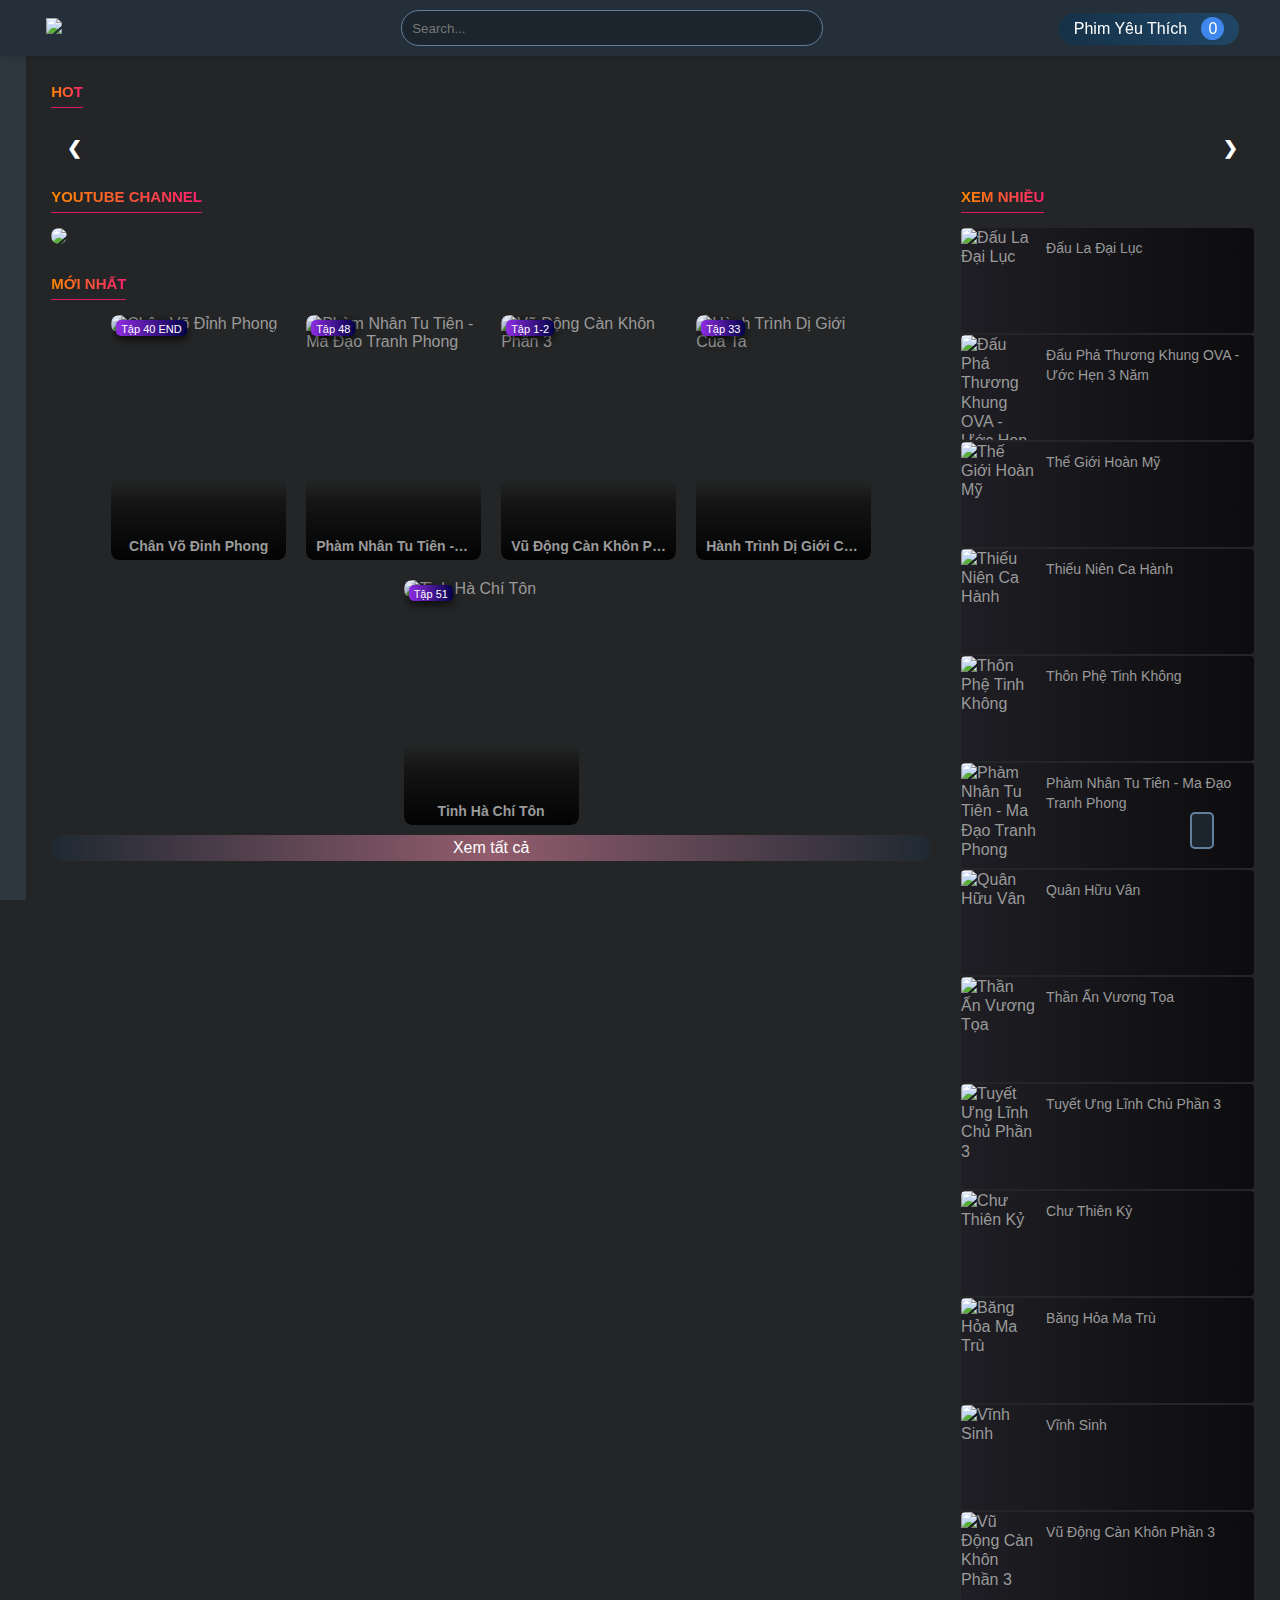
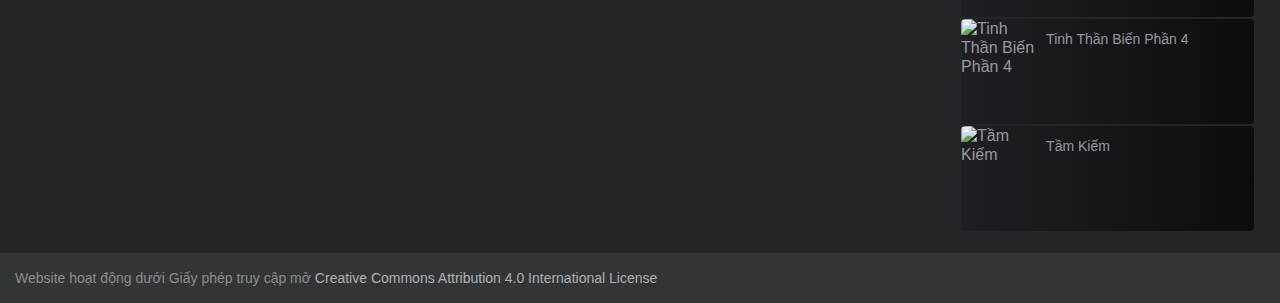
==== index.html @ f6497dd3 "add video server" ====
<!DOCTYPE html>
<html lang="en">
<head>
    <meta charset="UTF-8">
    <meta http-equiv="X-UA-Compatible" content="IE=edge">
    <meta name="viewport" content="width=device-width, initial-scale=1.0">
    <title>21-Media</title>
    <link rel="stylesheet" href="css/style.css">
    <script src="js/fontAwesome.js"></script>
</head>
<body>
    <header>
        <nav class="flex-div">
            <div class="flex-div nav-left">
                <i class="fa-solid fa-bars fa-lg menu-icon"></i>
                <div class="logo">
                    <a href="index.html">
                        <img src="images/logo.png" class="logo">
                    </a>
                </div>
            </div>
            <div class="flex-div nav-middle">
                <form action="">
                    <div class="search-box">
                        <i class="fa-solid fa-magnifying-glass icon"></i>
                        <input type="search" placeholder="Search...">
                    </div>
                </form>
                <!-- <img src="images/voice-search.png" class="mic-icon"> -->
            </div>
            <div class="flex-div nav-right">
                <div class="get-bookmark">
                    <i class="fa-solid fa-bookmark fa-xs"></i>
                    <span> Phim Yêu Thích</span>
                    <span class="count">0</span>
                </div>
            </div>
        </nav>
    </header>
    <!-- ---------------- sidebar ----------------- -->
    <div class="menu">
        <ul class="menu-links">
            <li>
                <a title="Tu Tiên" href="https://hhhkungfu.tv/tu-tien">Tu Tiên</a>
            </li>
            <li>
                <a title="Luyện Cấp" href="https://hhhkungfu.tv/luyen-cap">Luyện Cấp</a>
            </li>
            <li>
                <a title="Trùng Sinh" href="https://hhhkungfu.tv/trung-sinh">Trùng Sinh</a>
            </li>
            <li>
                <a title="Xuyên Không" href="https://hhhkungfu.tv/xuyen-khong">Xuyên Không</a>
            </li>
            <li>
                <a title="Hiện Đại" href="https://hhhkungfu.tv/hien-dai">Hiện Đại</a>
            </li>
            <li>
                <a title="Hài Hước" href="https://hhhkungfu.tv/hai-huoc">Hài Hước</a>
            </li>
            <li>
                <a title="OVA" href="https://hhhkungfu.tv/ova">OVA</a>
            </li>
        </ul>
        <div>
            <i class="fa-solid fa-ellipsis-vertical fa-lg toggle"></i>
        </div>
    </div>

    <!-- =========================== Main Content =========================== -->
    <div class="container">    
        <!-- Slideshow container -->
        <div class="section-bar">
            <div class="section-title" id="top-of-page">
                <span>Hot <i class="fa-solid fa-fire-flame-curved"></i></span>
            </div>
        </div>
        <div class="slideshow-container">
            <div class="mySlides fade">
                <div class="side-box">
                    <div class="item">
                        <a href="dau-la-dai-luc.html" title="Đấu La Đại Lục">
                            <img src="https://i0.wp.com/hhhkungfu.tv/wp-content/uploads/2022/01/Dau-La-Dai-Luc.jpg?fit=320%2C449&amp;ssl=1" alt="Đấu La Đại Lục" title="Đấu La Đại Lục">

                            <div class="vid-title-box">
                                <div class="vid-title">
                                    <h2>Đấu La Đại Lục</h2>               
                                </div>
                            </div>
                        </a>
                    </div>
                    <div class="item">
                        <a href="https://hhhkungfu.tv/dau-pha-thuong-khung-ova-uoc-hen-3-nam" title="Đấu Phá Thương Khung">
                            <img src="https://i0.wp.com/hhhkungfu.tv/wp-content/uploads/2022/01/Dau-Pha-Thuong-Khung-OVA-3.jpg?fit=320%2C449&amp;ssl=1" alt="Đấu Phá Thương Khung" title="Đấu Phá Thương Khung">

                            <div class="vid-title-box">
                                <div class="vid-title">
                                    <h2>Đấu Phá Thương Khung</h2>               
                                </div>
                            </div>
                        </a>
                    </div>
                    <div class="item">
                        <a href="https://hhhkungfu.tv/chan-vo-dinh-phong" title="Chân Võ Đỉnh Phong">
                            <img src="https://i0.wp.com/hhhkungfu.tv/wp-content/uploads/2022/01/Chan-Vo-Dinh-Phong.jpg?fit=320%2C449&amp;ssl=1" alt="Chân Võ Đỉnh Phong" title="Chân Võ Đỉnh Phong">

                            <div class="vid-title-box">
                                <div class="vid-title">
                                    <h2>Chân Võ Đỉnh Phong</h2>               
                                </div>
                            </div>
                        </a>
                    </div>  
                    <div class="item">
                        <a href="https://hhhkungfu.tv/pham-nhan-tu-tien-ma-dao-tranh-phong" title="Phàm Nhân Tu Tiên - Ma Đạo Tranh Phong">
                            <img src="images/pham-nhan-tu-tien.jpg" alt="Phàm Nhân Tu Tiên - Ma Đạo Tranh Phong" title="Phàm Nhân Tu Tiên - Ma Đạo Tranh Phong">

                            <div class="vid-title-box">
                                <div class="vid-title">
                                    <h2>Phàm Nhân Tu Tiên - Ma Đạo Tranh Phong</h2>                   
                                </div>
                            </div>
                        </a>
                    </div>
                    <div class="item">
                        <a href="https://hhhkungfu.tv/vu-dong-can-khon-phan-3" title="Vũ Động Càn Khôn Phần 3">
                            <img src="https://i0.wp.com/hhhkungfu.tv/wp-content/uploads/Vu-Dong-Can-Khon-3.jpg?fit=320%2C449&amp;ssl=1" alt="Vũ Động Càn Khôn Phần 3" title="Vũ Động Càn Khôn Phần 3">

                            <div class="vid-title-box">
                                <div class="vid-title">
                                    <h2>Vũ Động Càn Khôn Phần 3</h2>
                                </div>
                            </div>
                        </a>
                    </div>
                    <div class="item">
                        <a href="https://hhhkungfu.tv/hanh-trinh-di-gioi-cua-ta" title="Hành Trình Dị Giới Của Ta">
                            <img src="https://i0.wp.com/hhhkungfu.tv/wp-content/uploads/Hanh-Trinh-Di-Gioi-Cua-Ta.jpg?fit=320%2C448&amp;ssl=1" alt="Hành Trình Dị Giới Của Ta" title="Hành Trình Dị Giới Của Ta">

                            <div class="vid-title-box">
                                <div class="vid-title">
                                    <h2>Hành Trình Dị Giới Của Ta</h2>                     
                                </div>
                            </div>
                        </a>
                    </div>
                    <div class="item">
                        <a href="https://hhhkungfu.tv/tinh-ha-chi-ton" title="Tinh Hà Chí Tôn">
                            <img src="https://i0.wp.com/hhhkungfu.tv/wp-content/uploads/Tinh-Ha-Chi-Ton-2.jpg?fit=320%2C447&amp;ssl=1" alt="Tinh Hà Chí Tôn" title="Tinh Hà Chí Tôn">

                            <div class="vid-title-box">
                                <div class="vid-title">
                                    <h2>Tinh Hà Chí Tôn</h2>                    
                                </div>
                            </div>
                        </a>
                    </div>
                </div>
            </div>
  
            <!-- <div class="mySlides fade">
                <img src="https://www.w3schools.com/howto/img_snow_wide.jpg" style="width:100%">
            </div>
  
            <div class="mySlides fade">
                <img src="https://www.w3schools.com/howto/img_mountains_wide.jpg" style="width:100%">
            </div> -->
  
            <!-- Next and previous buttons -->
                <a class="prev" onclick="plusSlides(-1)">&#10094;</a>
                <a class="next" onclick="plusSlides(1)">&#10095;</a>
        </div>
        <br>
  
        <!-- -------------------------------------------------------------------- -->
        <div class="main">
            <div class="left">
                <div class="info">
                    <div class="section-bar">
                        <div class="section-title">
                            <span>YouTube Channel</span>
                        </div>
                    </div>
                    <div class="banner">
                        <img src="images/banner.png">
                    </div>
                </div>

                <div>
                    <div class="section-bar">
                        <div class="section-title">
                            <span>Mới Nhất</span>
                        </div>
                    </div>
                    <div class="item-box">
                        <div class="item">
                            <a href="https://hhhkungfu.tv/chan-vo-dinh-phong" title="Chân Võ Đỉnh Phong">
                                <img src="https://i0.wp.com/hhhkungfu.tv/wp-content/uploads/2022/01/Chan-Vo-Dinh-Phong.jpg?fit=320%2C449&amp;ssl=1" alt="Chân Võ Đỉnh Phong" title="Chân Võ Đỉnh Phong">
                                <span class="episode">Tập 40 END</span>
    
                                <div class="vid-title-box">
                                    <div class="vid-title">
                                        <h2>Chân Võ Đỉnh Phong</h2>               
                                    </div>
                                </div>
                            </a>
                        </div>  
                        <div class="item">
                            <a href="https://hhhkungfu.tv/pham-nhan-tu-tien-ma-dao-tranh-phong" title="Phàm Nhân Tu Tiên - Ma Đạo Tranh Phong">
                                <img src="images/pham-nhan-tu-tien.jpg" alt="Phàm Nhân Tu Tiên - Ma Đạo Tranh Phong" title="Phàm Nhân Tu Tiên - Ma Đạo Tranh Phong">
                                <span class="episode">Tập 48</span>
    
                                <div class="vid-title-box">
                                    <div class="vid-title">
                                        <h2>Phàm Nhân Tu Tiên - Ma Đạo Tranh Phong</h2>                   
                                    </div>
                                </div>
                            </a>
                        </div>
                        <div class="item">
                            <a href="https://hhhkungfu.tv/vu-dong-can-khon-phan-3" title="Vũ Động Càn Khôn Phần 3">
                                <img src="https://i0.wp.com/hhhkungfu.tv/wp-content/uploads/Vu-Dong-Can-Khon-3.jpg?fit=320%2C449&amp;ssl=1" alt="Vũ Động Càn Khôn Phần 3" title="Vũ Động Càn Khôn Phần 3">
                                <span class="episode">Tập 1-2</span>
    
                                <div class="vid-title-box">
                                    <div class="vid-title">
                                        <h2>Vũ Động Càn Khôn Phần 3</h2>
                                    </div>
                                </div>
                            </a>
                        </div>
                        <div class="item">
                            <a href="https://hhhkungfu.tv/hanh-trinh-di-gioi-cua-ta" title="Hành Trình Dị Giới Của Ta">
                                <img src="https://i0.wp.com/hhhkungfu.tv/wp-content/uploads/Hanh-Trinh-Di-Gioi-Cua-Ta.jpg?fit=320%2C448&amp;ssl=1" alt="Hành Trình Dị Giới Của Ta" title="Hành Trình Dị Giới Của Ta">
                                <span class="episode">Tập 33</span>
    
                                <div class="vid-title-box">
                                    <div class="vid-title">
                                        <h2>Hành Trình Dị Giới Của Ta</h2>                     
                                    </div>
                                </div>
                            </a>
                        </div>
                        <div class="item">
                            <a href="https://hhhkungfu.tv/tinh-ha-chi-ton" title="Tinh Hà Chí Tôn">
                                <img src="https://i0.wp.com/hhhkungfu.tv/wp-content/uploads/Tinh-Ha-Chi-Ton-2.jpg?fit=320%2C447&amp;ssl=1" alt="Tinh Hà Chí Tôn" title="Tinh Hà Chí Tôn">
                                <span class="episode">Tập 51</span>
    
                                <div class="vid-title-box">
                                    <div class="vid-title">
                                        <h2>Tinh Hà Chí Tôn</h2>                    
                                    </div>
                                </div>
                            </a>
                        </div>
                    </div>
                    <a href="#" class="see-more">
                       <span>Xem tất cả</span>
                       <i class="fa-solid fa-angles-right"></i>
                    </a>
                </div>
            </div>

            <!-- ----------------------------- right ---------------------------- -->
            <div class="right">
                <div class="section-bar">
                    <div class="section-title">
                        <span>Xem nhiều</span>
                    </div>
                </div>
                <div class="item">
                    <a href="dau-la-dai-luc.html" title="Đấu La Đại Lục">
                        <div class="item-link">
                            <img src="https://i0.wp.com/hhhkungfu.tv/wp-content/uploads/2022/01/Dau-La-Dai-Luc.jpg?fit=320%2C449&amp;ssl=1" alt="Đấu La Đại Lục" title="Đấu La Đại Lục">
                        </div>
                        <h3 class="title">Đấu La Đại Lục</h3>         
                    </a>
                </div>
                <div class="item">
                    <a href="https://hhhkungfu.tv/dau-pha-thuong-khung-ova-uoc-hen-3-nam" title="Đấu Phá Thương Khung OVA - Ước Hẹn 3 Năm">
                        <div class="item-link">
                            <img src="https://i0.wp.com/hhhkungfu.tv/wp-content/uploads/2022/01/Dau-Pha-Thuong-Khung-OVA-3.jpg?fit=320%2C449&amp;ssl=1" alt="Đấu Phá Thương Khung OVA - Ước Hẹn 3 Năm" title="Đấu Phá Thương Khung OVA - Ước Hẹn 3 Năm">
                        </div>
                        <h3 class="title">Đấu Phá Thương Khung OVA - Ước Hẹn 3 Năm</h3>
                    </a>
                </div>
                <div class="item">
                    <a href="https://hhhkungfu.tv/the-gioi-hoan-my" title="Thế Giới Hoàn Mỹ">
                        <div class="item-link">
                            <img src="images/the-gioi-hoan-my-2.jpeg" alt="Thế Giới Hoàn Mỹ" title="Thế Giới Hoàn Mỹ">
                        </div>
                        <h3 class="title">Thế Giới Hoàn Mỹ</h3>       
                    </a>
                </div>
                <div class="item">
                    <a href="https://hhhkungfu.tv/thieu-nien-ca-hanh" title="Thiếu Niên Ca Hành">
                        <div class="item-link">
                            <img src="images/thieu-nien-ca-hanh-phan-2.png" alt="Thiếu Niên Ca Hành" title="Thiếu Niên Ca Hành">
                        </div>
                        <h3 class="title">Thiếu Niên Ca Hành</h3>         
                    </a>
                </div>
                <div class="item">
                    <a href="https://hhhkungfu.tv/thon-phe-tinh-khong" title="Thôn Phệ Tinh Không">
                        <div class="item-link">
                            <img src="https://i0.wp.com/hhhkungfu.tv/wp-content/uploads/2022/01/Thon-Phe-Tinh-Khong.jpg?fit=320%2C449&amp;ssl=1" alt="Thôn Phệ Tinh Không" title="Thôn Phệ Tinh Không">
                        </div>
                        <h3 class="title">Thôn Phệ Tinh Không</h3>           
                    </a>
                </div>
                <div class="item">
                    <a href="https://hhhkungfu.tv/pham-nhan-tu-tien-ma-dao-tranh-phong" title="Phàm Nhân Tu Tiên - Ma Đạo Tranh Phong">
                        <div class="item-link">
                            <img src="images/pham-nhan-tu-tien.jpg" alt="Phàm Nhân Tu Tiên - Ma Đạo Tranh Phong" title="Phàm Nhân Tu Tiên - Ma Đạo Tranh Phong">
                        </div>
                        <h3 class="title">Phàm Nhân Tu Tiên - Ma Đạo Tranh Phong</h3>           
                    </a>
                </div>
                <div class="item">
                    <a href="https://hhhkungfu.tv/quan-huu-van" title="Quân Hữu Vân">
                        <div class="item-link">
                            <img src="https://i0.wp.com/hhhkungfu.tv/wp-content/uploads/Quan-Huu-Van.jpg?fit=320%2C449&ssl=1" alt="Quân Hữu Vân" title="Quân Hữu Vân">
                        </div>
                        <h3 class="title">Quân Hữu Vân</h3>        
                    </a>
                </div>
                <div class="item">
                    <a href="https://hhhkungfu.tv/than-an-vuong-toa" title="Thần Ấn Vương Tọa">
                        <div class="item-link">
                            <img src="images/than-an-vuong-toa.jpg" alt="Thần Ấn Vương Tọa" title="Thần Ấn Vương Tọa">
                        </div>
                        <h3 class="title">Thần Ấn Vương Tọa</h3>
                    </a>
                </div>
                <div class="item">
                    <a href="https://hhhkungfu.tv/tuyet-ung-linh-chu-phan-3" title="Tuyết Ưng Lĩnh Chủ Phần 3">
                        <div class="item-link">
                            <img src="https://i0.wp.com/hhhkungfu.tv/wp-content/uploads/2022/01/Tuyet-Ung-Linh-Chu-3.jpg?fit=320%2C449&amp;ssl=1" alt="Tuyết Ưng Lĩnh Chủ Phần 3" title="Tuyết Ưng Lĩnh Chủ Phần 3">
                        </div>
                        <h3 class="title">Tuyết Ưng Lĩnh Chủ Phần 3</h3>         
                    </a>
                </div>
                <div class="item">
                    <a href="https://hhhkungfu.tv/chu-thien-ky" title="Chư Thiên Kỷ">
                        <div class="item-link">
                            <img src="https://i0.wp.com/hhhkungfu.tv/wp-content/uploads/Chu-Thien-Ky.jpg?fit=320%2C449&ssl=1" alt="Chư Thiên Kỷ" title="Chư Thiên Kỷ">
                        </div>
                        <h3 class="title">Chư Thiên Kỷ</h3>        
                    </a>
                </div>
                <div class="item">
                    <a href="https://hhhkungfu.tv/bang-hoa-ma-tru" title="Băng Hỏa Ma Trù">
                        <div class="item-link">
                            <img src="https://i0.wp.com/hhhkungfu.tv/wp-content/uploads/2022/01/Bang-Hoa-Ma-Tru.jpg?fit=320%2C449&ssl=1" alt="Băng Hỏa Ma Trù" title="Băng Hỏa Ma Trù">
                        </div>
                        <h3 class="title">Băng Hỏa Ma Trù</h3>
                    </a>
                </div>
                <div class="item">
                    <a href="https://hhhkungfu.tv/vinh-sinh" title="Vĩnh Sinh">
                        <div class="item-link">
                            <img src="https://i0.wp.com/hhhkungfu.tv/wp-content/uploads/Vinh-Sinh.jpg?fit=320%2C449&ssl=1" alt="Vĩnh Sinh" title="Vĩnh Sinh">
                        </div>
                        <h3 class="title">Vĩnh Sinh</h3>       
                    </a>
                </div>
                <div class="item">
                    <a href="https://hhhkungfu.tv/vu-dong-can-khon-phan-3" title="Vũ Động Càn Khôn Phần 3">
                        <div class="item-link">
                            <img src="https://i0.wp.com/hhhkungfu.tv/wp-content/uploads/Vu-Dong-Can-Khon-3.jpg?fit=320%2C449&ssl=1" alt="Vũ Động Càn Khôn Phần 3" title="Vũ Động Càn Khôn Phần 3">
                        </div>
                        <h3 class="title">Vũ Động Càn Khôn Phần 3</h3>          
                     </a>
                </div>
                <div class="item">
                    <a href="https://hhhkungfu.tv/tinh-than-bien-phan-4" title="Tinh Thần Biến Phần 4">
                        <div class="item-link">
                            <img src="https://i0.wp.com/hhhkungfu.tv/wp-content/uploads/Tinh-Than-Bien-4.jpg?fit=320%2C449&ssl=1" alt="Tinh Thần Biến Phần 4" title="Tinh Thần Biến Phần 4">
                        </div>
                    <h3 class="title">Tinh Thần Biến Phần 4</h3>
                    </a>
                </div>
                <div class="item">
                    <a href="https://hhhkungfu.tv/tam-kiem" title="Tầm Kiếm">
                        <div class="item-link">
                            <img src="images/Tam-Kiem.webp" alt="Tầm Kiếm" title="Tầm Kiếm">
                        </div>
                        <h3 class="title">Tầm Kiếm</h3>         
                    </a>
                </div>
            </div>
        </div>
    </div>

    <div class="wrap">
        <a class="wrap-btn" href='#top-of-page' title="Back to top">
            <i class="fa-solid fa-angles-up fa-lx"></i>
        </a>
    </div>

    <footer>
        <p>
            <i class="fa-brands fa-creative-commons"></i>
            Website hoạt động dưới Giấy phép truy cập mở <a rel="license" href="https://creativecommons.org/licenses/by/4.0/" target="_blank">Creative Commons Attribution 4.0 International License</a>
        </p>
    </footer>

    <script src="js/script.js"></script>
    <script src="js/slide-show.js"></script>
</body>
</html>
---- css/style.css ----
*{
    margin: 0;
    padding: 0;
    font-family: "Helvetica Neue", Helvetica, Arial, sans-serif;
    box-sizing: border-box;
}

/* ---------------------------------------------------------- */
:root {
    --bg-color: #313536;
    --head-color: #242f39;
    /* --body-color: #efefef; */
    --body-color: #242526;
    --bs-color: #efefef;
    --div-color: #fff;
    /* --text-color: #000; */
    --text-color: #9a9a9a;

    /* ====== Transition ====== */
    --tran-02: all 0.2s ease;
    --tran-03: all 0.3s ease;
    --tran-04: all 0.4s ease;
    --tran-05: all 0.5s ease;
}

.dark-theme {
    /* --bg-color: #242526; */
    --body-color: #313335;
    --bs-color: #242526;
    --div-color: #0a0a0a;
    --text-color: #9a9a9a;
}

/* ----- Lager View ----------------------------------------------------- */
a{
    text-decoration: none;
    color: var(--text-color);
}
body{
    background: var(--body-color);
    color: var(--text-color);
    /* background-color: #fff; */
    text-rendering: optimizeLegibility;
}
ul li{
    list-style: none;
    line-height: 25px;
}
header{
    padding: 10px 2%;
    justify-content: space-between;
    box-shadow: 0 0 10px rgba(0, 0, 0, 0.2);
    background: var(--head-color);
    top: 0;
    position: sticky;
    z-index: 1000;
}
.flex-div{
    display: flex;
    align-items: center;
    justify-content: space-between;
}
.nav-left .menu-icon{
    cursor: pointer;
    display: none;
}
.nav-left .logo{
    width: 130px;
    margin-left: 10px;
}
.nav-middle .mic-icon{
    width: 16px;
    margin-left: 15px;
}
.nav-middle .search-box{
    background: #1c242d;
    border: 1px solid #62809d;
    padding: 8px 10px;
    border-radius: 20px;
}
.nav-middle .search-box:focus{
    border-radius: 5px !important;
    transition: .7s all;
}
.nav-middle .search-box input{
    color: var(--text-color);
    width: 400px;
    border: 0;
    outline: 0;
    background: transparent;
}
.nav-right .get-bookmark {
    display: inline-block;
    line-height: 20px;
    padding: 6px 15px;
    border-radius: 20px;
    color: #fff;
    cursor: pointer;
    transition: .4s all;
    margin-top: 1px;
    margin-right: 15px;
    background: linear-gradient(to right, rgba(6, 52, 88, 0.5), rgba(28, 94, 148, 0.5));
}
.nav-right .get-bookmark .count {
    background: #3f86ed;
    padding: 3px 7px;
    color: #fff;
    border-radius: 50%;
    margin-left: 10px;
}
.nav-right .get-bookmark:hover{
    background: linear-gradient(to right, #063458, #1c5e94);
}

/* -------------------------------------------------------------------- */
.menu{
    position: fixed;
    top: 0;
    width: 2%;
    background: #2e3740;
    color: #4E4E4E;
    height: 100vh;
    z-index: 200;
}
.menu.open{
    width: 15%;
    padding-right: 2%;
    line-height: 30px;
    padding-top: 70px;
}
.menu .toggle{
    position: absolute;
    top: 50%;
    left: 45%;
    cursor: pointer;
    color: var(--text-color);
}
.menu.open .toggle{
    left: 90%;
}
.menu-links{
    display: none;
}
.menu.open .menu-links{
    display: grid;
    width: 100%;
    transition: var(--tran-05);
}
.menu-links li a{
    display: block;
    position: relative;
    padding: 20px;
    font-size: 16px;
    line-height: 20px;
    color: #d0d0d0;
    transition: var(--tran-05);
}
.menu-links a:hover,
.menu-links a:focus{
    text-decoration: none;
    background: rgba(0, 0, 0, 0.2);
    animation: flicker 1s ease-in-out infinite alternate;
}

/* =========================== Main Content =========================== */
.container{
    position: relative;
    z-index: 100;
    padding: 20px 2% 20px 4%;
}
.large-container{
    padding-left: 17%;
}

/* -------------------------------------------------------------------- */
.slideshow-container {
    position: relative;
    z-index: 100;
    padding: 20px 0;
}
.mySlides {
    display: none;
    width: 100%;
}
.side-box{
    display: flex;
    justify-content: center;
    gap: 10px;
}
.side-box .item{
    position: relative;
    overflow: hidden;
    height: 260px;
    width: 185px;
    border-radius: 8px;
}
.side-box .item img{
    height: 100%;
    border-radius: 8px;
    transition: var(--tran-04);
}
.prev, .next {
    cursor: pointer;
    position: absolute;
    top: 50%;
    width: auto;
    margin-top: -22px;
    padding: 16px;
    color: white;
    font-weight: bold;
    font-size: 18px;
    transition: 0.6s ease;
    border-radius: 0 3px 3px 0;
    user-select: none;
}
.next {
    right: 0;
    border-radius: 3px 0 0 3px;
}
.prev:hover, .next:hover {
    background-color: rgba(0,0,0,0.8);
}
/* Fading animation */
.fade {
    animation-name: fade;
    animation-duration: 1.5s;
}
  
@keyframes fade {
    from {opacity: .4}
    to {opacity: 1}
}

/* -------------------------------------------------------------------- */
.banner{
    position: relative;
    width: 100%;
    z-index: 10;
    padding-bottom: 20px;
}
.banner img{
    width: 100%;
    border-radius: 8px;
}
.main{
    display: grid;
    grid-template-columns: 3fr 1fr;
    gap: 30px;
}
.section-bar{
    position: relative;
    margin-bottom: 15px;
}
.section-title {
    font-size: 16px;
    font-weight: 700;
    line-height: 11px;
    margin: 0;
    position: relative;
    text-transform: uppercase;
    display: flow-root;
}
.section-title span {
    float: left;
    font-size: 15px;
    padding: 10px 0;
    color: #a5cbef;
    background: linear-gradient(to right,#ff8a00,#ff2070);
    -webkit-background-clip: text;
    -webkit-text-fill-color: transparent;
    -webkit-box-decoration-break: clone;
    box-decoration-break: clone;
    font-weight: 700;
    border-bottom: 1px solid #da1b60;
}
/* ------------------------------- left ------------------------------- */
.item-box{
    display: flex;
    flex-wrap: wrap;
    justify-content: center;
    gap: 20px;
}
.item-box .item{
    position: relative;
    overflow: hidden;
    height: 245px;
    width: 175px;
    border-radius: 8px;
}
.item-box .item img{
    height: 100%;
    border-radius: 8px;
    transition: var(--tran-04);
}
.item:hover img{
    transform: scale(1.1);
    transition: var(--tran-04);
}
.item-box .item .episode{
    position: absolute;
    left: 5px;
    top: 5px;
    background: rgb(71, 132, 19);
    color: #fff;
    font-size: 11px;
    padding: 3px 5px 1px;
    z-index: 9;
    border-radius: 5px;
    background-size: 200% 100%;
    background-image: linear-gradient(to right, #8E2DE2 0%, #000046 51%, #1CB5E0 100%);
    transition: .7s;
    text-transform: capitalize;
    box-shadow: rgb(0 0 0 / 75%) 0px 3px 10px;
}
.vid-title-box {
    position: absolute;
    line-height: 18px;
    padding: 80px 0 0;
    margin: 0;
    width: 100%;
    height: auto;
    bottom: 0;
    background: linear-gradient(to bottom, rgba(0, 0, 0, 0) 0%, rgba(6, 6, 6, 0.55) 30%, rgba(0, 0, 0, 0.92) 100%);
    border-bottom-right-radius: 8px;
    border-bottom-left-radius: 8px;
}
.vid-title {
    position: absolute;
    background: rgba(0, 0, 0, 0);
    line-height: 20px;
    padding: 8px 10px 4px;
    margin: 0;
    bottom: 0;
    width: 100%;
    text-align: center;
}
.vid-title h2{
    font-size: 14px;
    overflow: hidden;
    white-space: nowrap;
    text-overflow: ellipsis;
}
.see-more {
    width: 100%;
    text-align: center;
    display: inline-block;
    margin: 10px 0;
    padding: 4px 12px;
    border-radius: 20px;
    transition: 0.5s all;
    background: linear-gradient(to right, #1f2933, #ff94b380, #1f2933);
    color: #fff;
}
.see-more:hover{
    transition: 0.5s all;
    background: linear-gradient(to right, #ff94b380, #1f2933, #ff94b380);
}

/* ------------------------------- right ------------------------------ */
.right .item {
    position: relative;
    overflow: hidden;
    width: 100%;
    height: fit-content;
    margin: 2px 0;
    line-height: 1.2;
    border-radius: 4px;
    background-size: 200% 100%;
    background-image: linear-gradient(to right, #1e1e24 0%, #0c0c0e 51%, #060808 50%);
    transition: .8s;
}
.right .item:hover{
    background-position: right center;
}
.item .item-link{
    float: left;
    overflow: hidden;
    position: relative;
    width: 75px;
    height: 105px;
}
.item .item-link img{
    width: 100%;
    height: auto;
}
.item .title {
    color: var(--text-color);
    padding: 10px;
    font-size: 14px;
    font-weight: 500;
    line-height: 20px;
    display: -webkit-box;
    overflow: hidden;
    -webkit-line-clamp: 2;
    -webkit-box-flex: 1;
    -webkit-box-orient: vertical;
}
.item-link img {
    width: 100%;
    border-top-left-radius: 4px;
    transition: var(--tran-03);
}

/* -------------------------------------------------------------------- */
.wrap {
    position: fixed;
    right: 5%;
    bottom: 60px;
    z-index: 300;
}
.wrap-btn {
    background: #1c242d;
    color: #62809d;
    border: 2px solid #62809d;
    border-radius: 5px;
    padding: 8px 10px;
    margin: 0 2px;
}
.wrap-btn:hover {
    color: #b1c0ce;
    border-color: #b1c0ce;
}

footer{
    position: relative;
    background: var(--bg-color);
    color: #8d8d8d;
    height: 50px;
    display: flex;
    align-items: center;
    padding: 0 15px;
    font-size: 14px;
}
footer a{
    color: #b1b1b1;
}

/* ----- Mobile View --------------------------------------------- */
@media (max-width: 1200px){
    .column{
        grid-template-columns: repeat(1, 1fr);
    }
    .right {
        grid-template-columns: repeat(2, 1fr);
    }
    .category{
        display: none;
    }
}
@media (max-width: 992px){
    .main{
        grid-template-columns: repeat(1, 1fr);
        padding: 0 2%;
    }
    .logo{
        width: 90px !important;
        margin: 0;
    }
    .menu-icon{
        display: none;
    }
    .nav-middle .search-box input{
        width: 100px;
    }
    .nav-middle .mic-icon{
        display: none;
    }
    .nav-right .get-bookmark span{
        display: none;
    }
    .item-box .item{
        height: 237px;
        width: fit-content;
    }
}
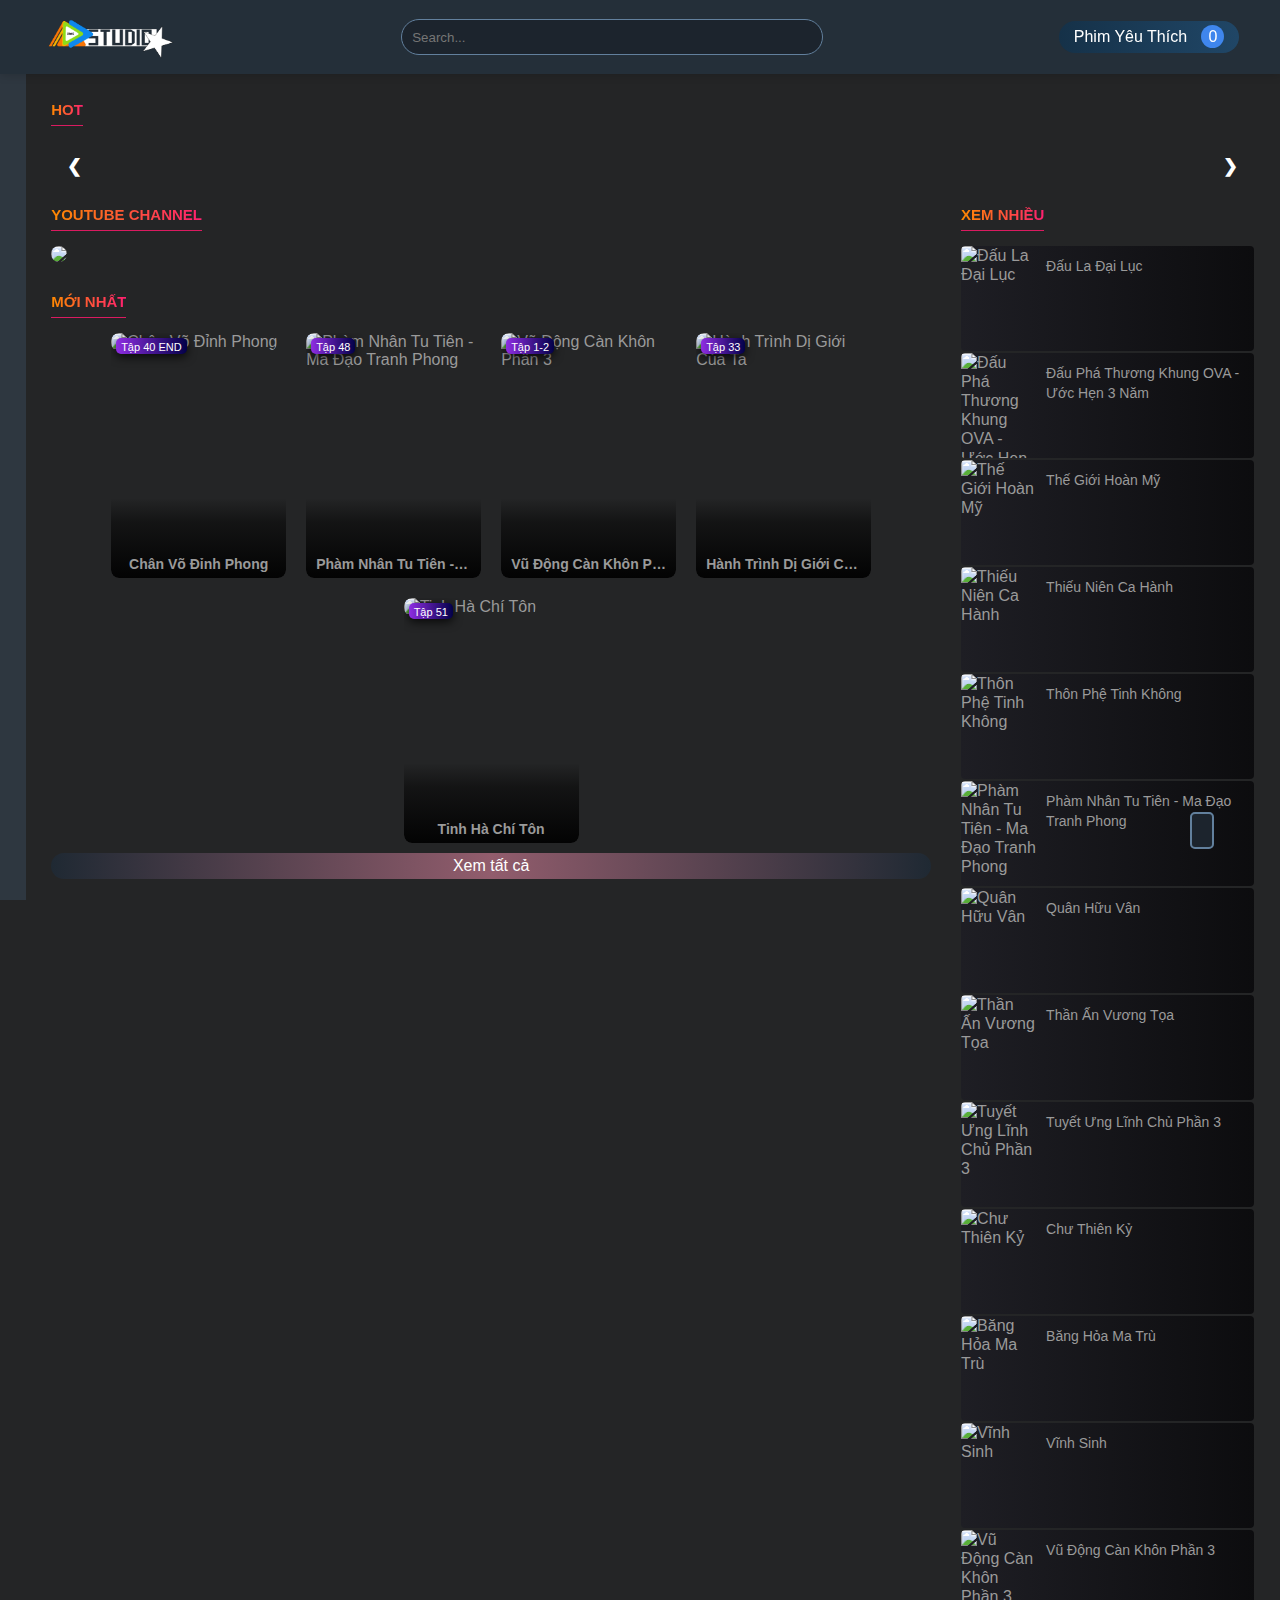
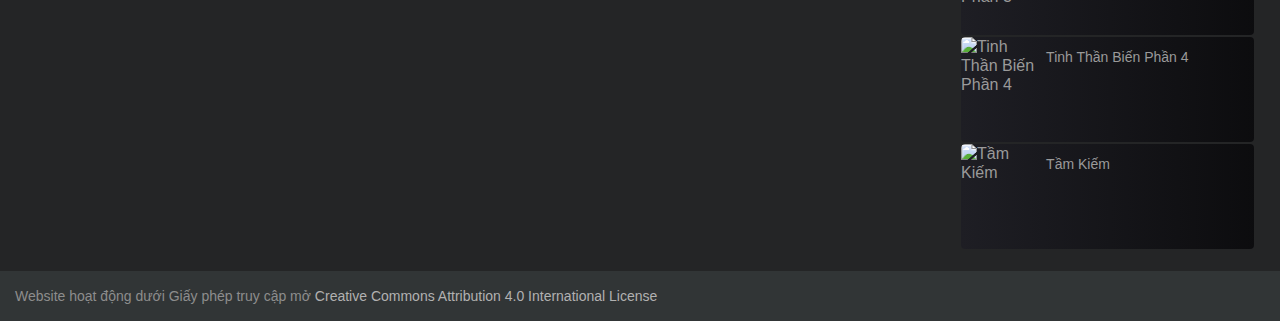
==== commit 9b8b0964: "fix-bug" ====
--- a/index.html
+++ b/index.html
@@ -6,6 +6,7 @@
     <meta name="viewport" content="width=device-width, initial-scale=1.0">
     <title>21-Media</title>
     <link rel="stylesheet" href="css/style.css">
+    <link rel="shortcut icon" type="image/x-icon" href="images/favicon.ico">
     <script src="js/fontAwesome.js"></script>
 </head>
 <body>
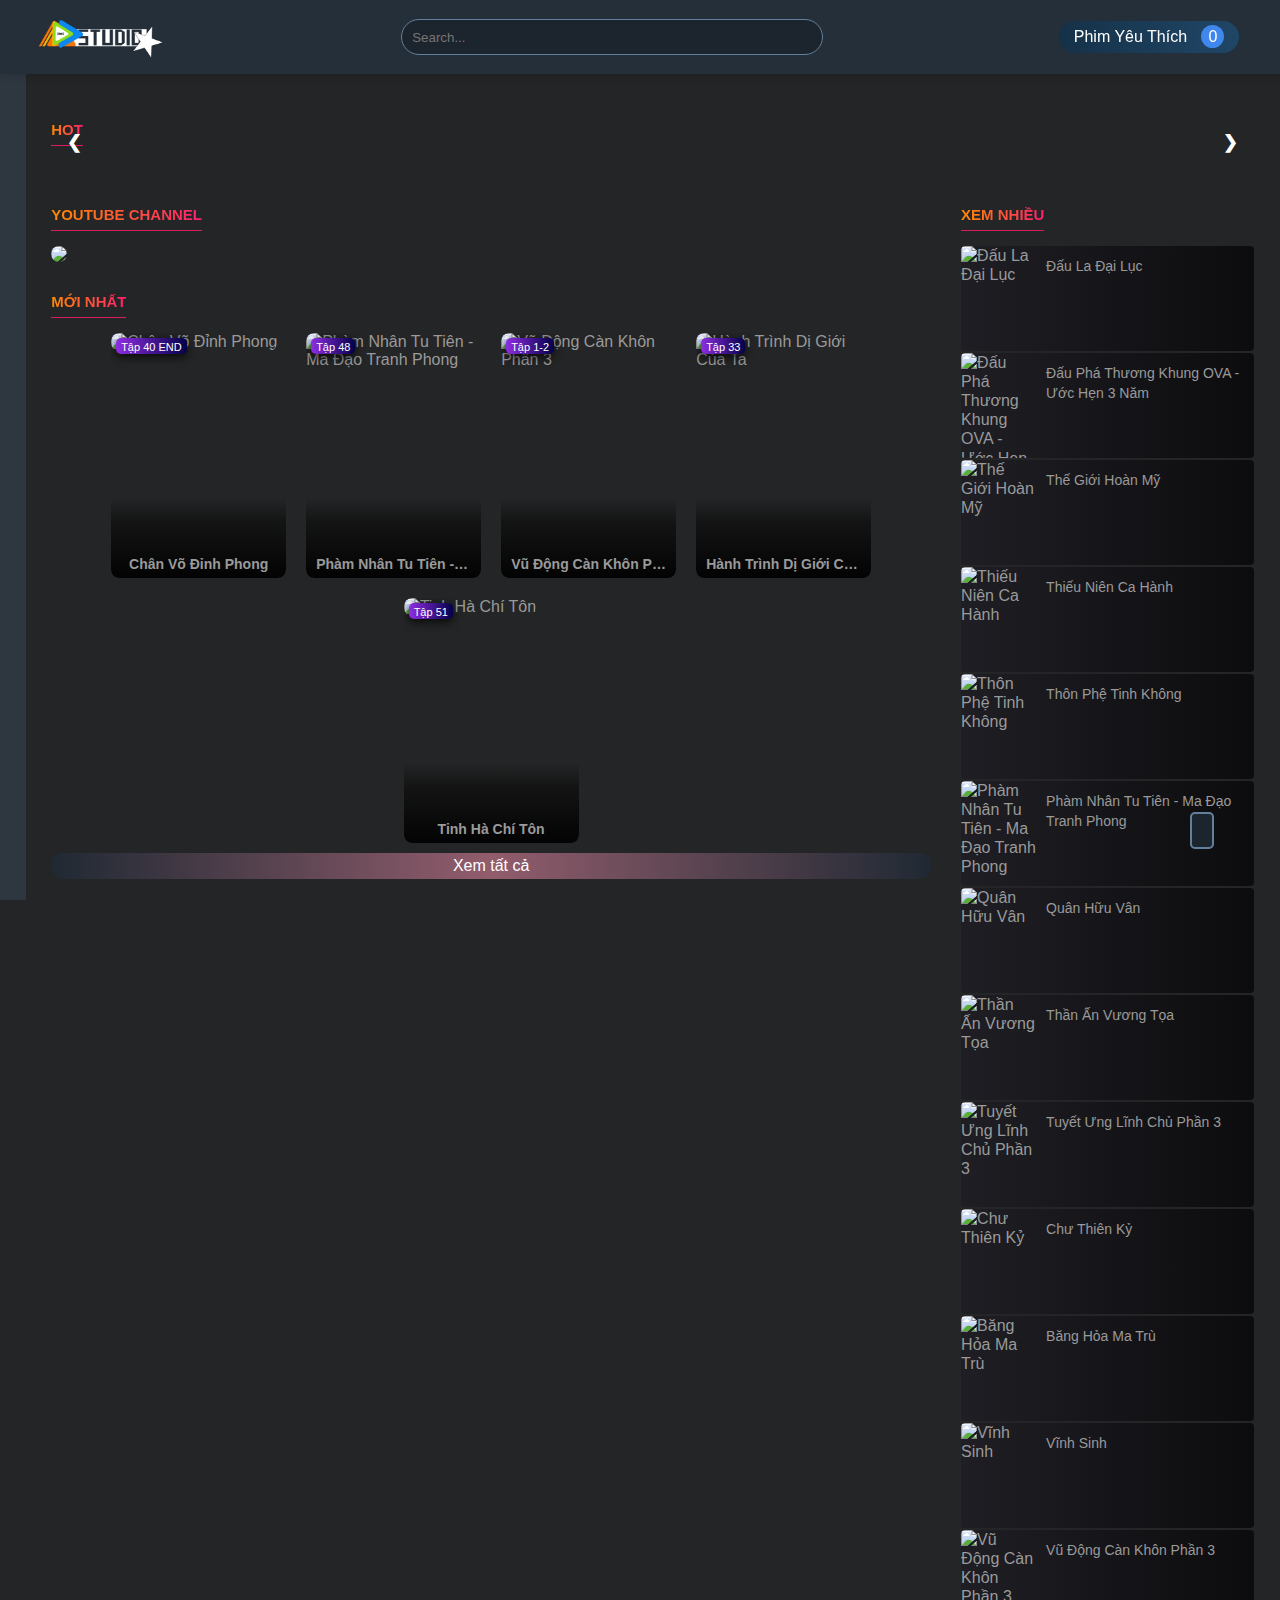
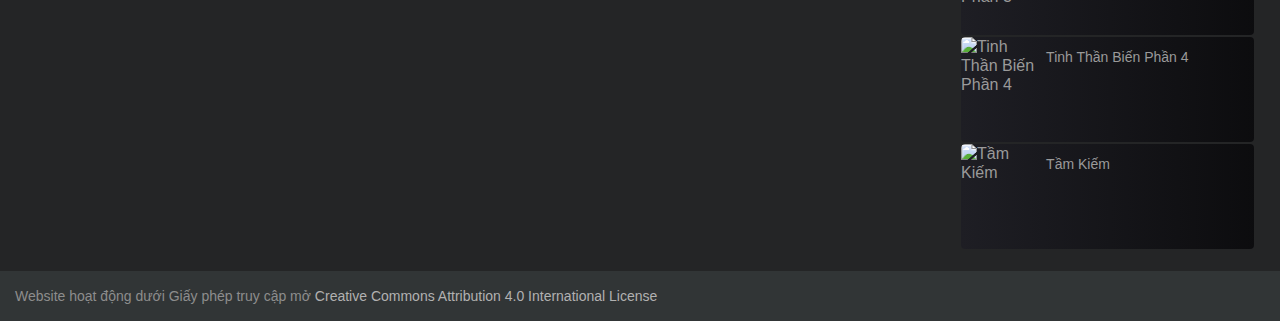
==== commit 39d00137: "update mobile view" ====
--- a/index.html
+++ b/index.html
@@ -14,7 +14,7 @@
         <nav class="flex-div">
             <div class="flex-div nav-left">
                 <i class="fa-solid fa-bars fa-lg menu-icon"></i>
-                <div class="logo">
+                <div>
                     <a href="index.html">
                         <img src="images/logo.png" class="logo">
                     </a>
@@ -71,12 +71,12 @@
     <!-- =========================== Main Content =========================== -->
     <div class="container">    
         <!-- Slideshow container -->
-        <div class="section-bar">
-            <div class="section-title" id="top-of-page">
-                <span>Hot <i class="fa-solid fa-fire-flame-curved"></i></span>
-            </div>
-        </div>
         <div class="slideshow-container">
+            <div class="section-bar">
+                <div class="section-title" id="top-of-page">
+                    <span>Hot <i class="fa-solid fa-fire-flame-curved"></i></span>
+                </div>
+            </div>
             <div class="mySlides fade">
                 <div class="side-box">
                     <div class="item">
@@ -170,6 +170,7 @@
             <!-- Next and previous buttons -->
                 <a class="prev" onclick="plusSlides(-1)">&#10094;</a>
                 <a class="next" onclick="plusSlides(1)">&#10095;</a>
+            <script src="js/slide-show.js"></script>
         </div>
         <br>
   
@@ -407,6 +408,5 @@
     </footer>
 
     <script src="js/script.js"></script>
-    <script src="js/slide-show.js"></script>
 </body>
 </html>--- a/css/style.css
+++ b/css/style.css
@@ -436,17 +436,6 @@
 }
 
 /* ----- Mobile View --------------------------------------------- */
-@media (max-width: 1200px){
-    .column{
-        grid-template-columns: repeat(1, 1fr);
-    }
-    .right {
-        grid-template-columns: repeat(2, 1fr);
-    }
-    .category{
-        display: none;
-    }
-}
 @media (max-width: 992px){
     .main{
         grid-template-columns: repeat(1, 1fr);
@@ -456,7 +445,23 @@
         width: 90px !important;
         margin: 0;
     }
+    .menu{
+        position: relative;
+        top: 0;
+        width: 100%;
+        height: fit-content;
+        display: none;
+    }
+    .menu.open{
+        display: block;
+        margin: 0;
+        padding: 0;
+        width: 100%;
+    }
     .menu-icon{
+        display: block !important;
+    }
+    .menu .toggle{
         display: none;
     }
     .nav-middle .search-box input{
@@ -468,9 +473,12 @@
     .nav-right .get-bookmark span{
         display: none;
     }
+    .slideshow-container{
+        display: none;
+    }
     .item-box .item{
         height: 237px;
-        width: fit-content;
-    }
-}
-
+        width: 168px;
+    }
+}
+
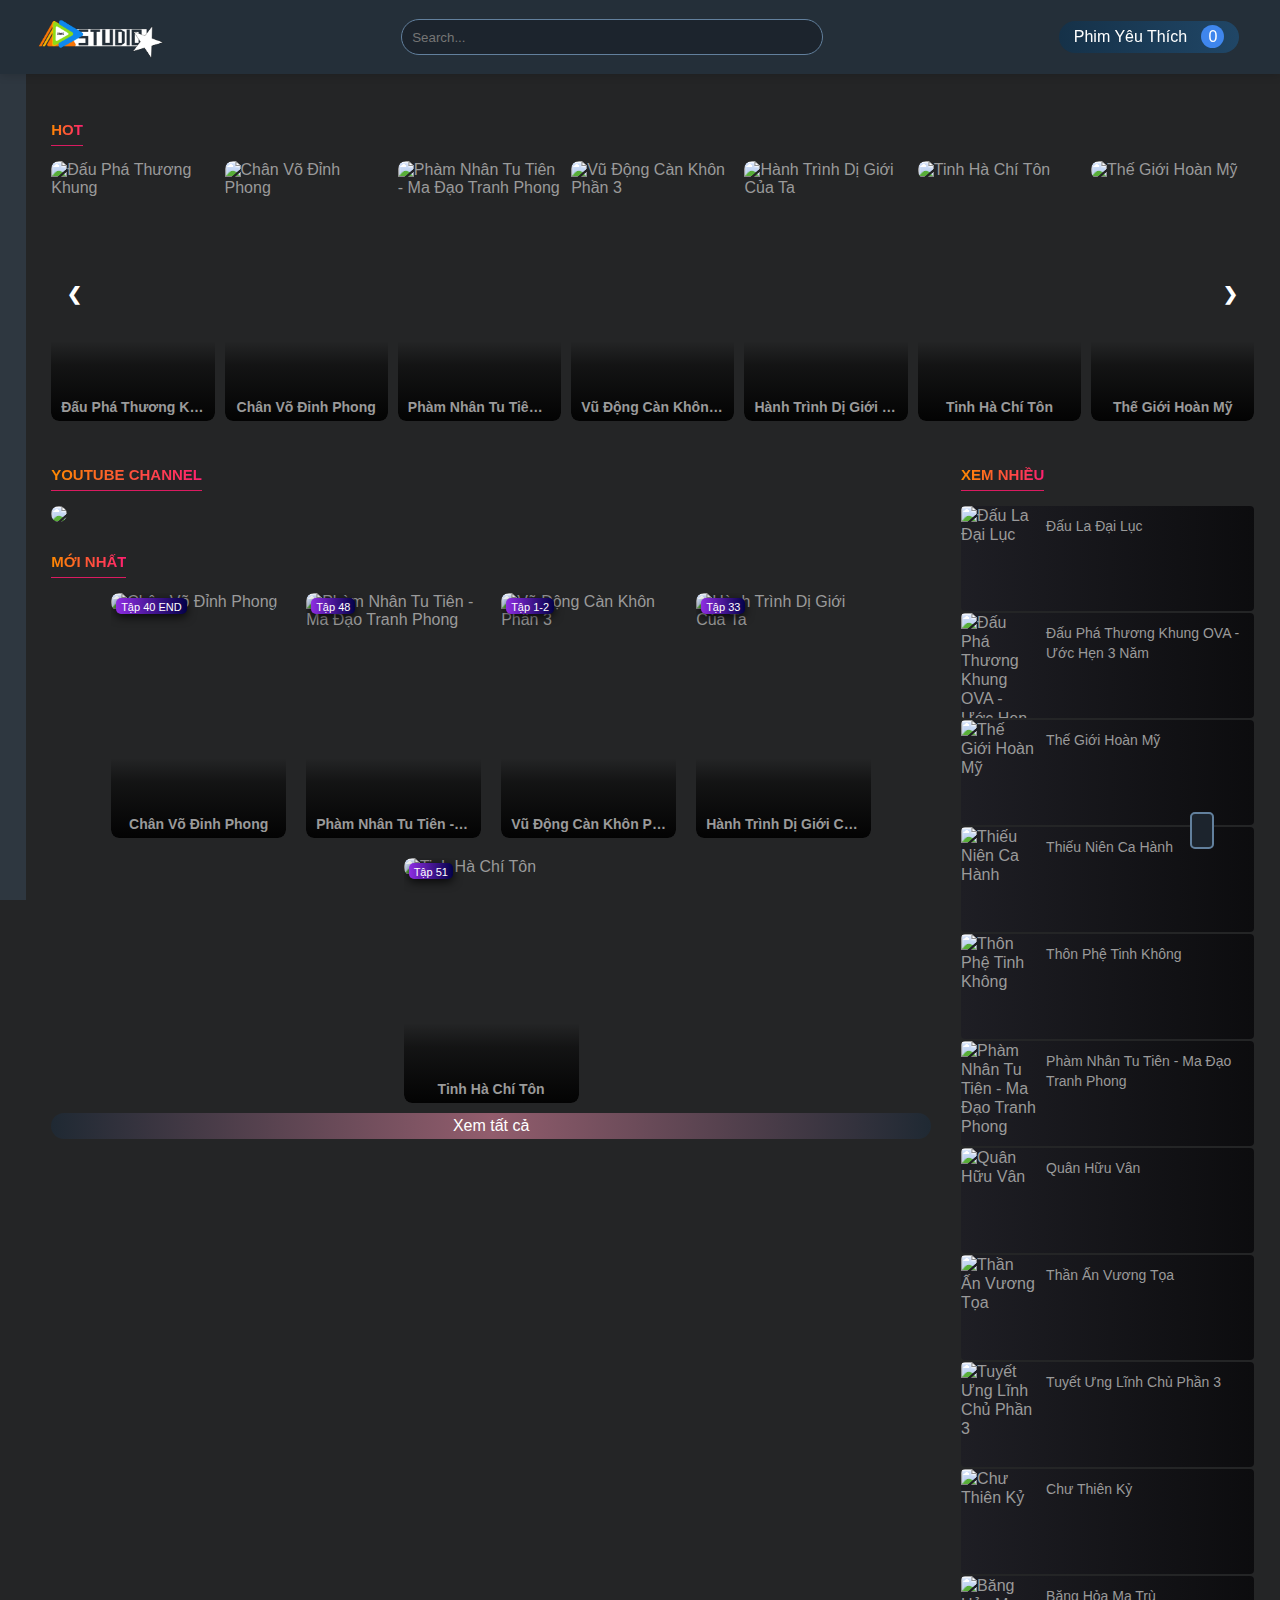
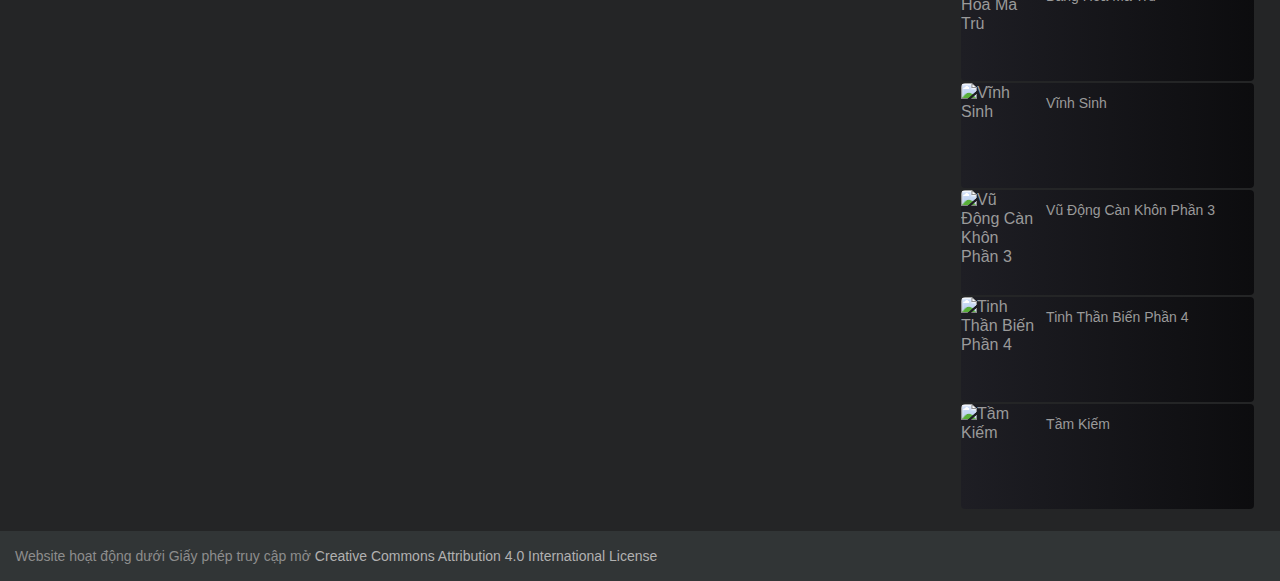
==== commit 022492a5: "simple slide show" ====
--- a/index.html
+++ b/index.html
@@ -79,7 +79,7 @@
             </div>
             <div class="mySlides fade">
                 <div class="side-box">
-                    <div class="item">
+                    <div class="sl-item">
                         <a href="dau-la-dai-luc.html" title="Đấu La Đại Lục">
                             <img src="https://i0.wp.com/hhhkungfu.tv/wp-content/uploads/2022/01/Dau-La-Dai-Luc.jpg?fit=320%2C449&amp;ssl=1" alt="Đấu La Đại Lục" title="Đấu La Đại Lục">
 
@@ -90,7 +90,7 @@
                             </div>
                         </a>
                     </div>
-                    <div class="item">
+                    <div class="sl-item">
                         <a href="https://hhhkungfu.tv/dau-pha-thuong-khung-ova-uoc-hen-3-nam" title="Đấu Phá Thương Khung">
                             <img src="https://i0.wp.com/hhhkungfu.tv/wp-content/uploads/2022/01/Dau-Pha-Thuong-Khung-OVA-3.jpg?fit=320%2C449&amp;ssl=1" alt="Đấu Phá Thương Khung" title="Đấu Phá Thương Khung">
 
@@ -101,7 +101,7 @@
                             </div>
                         </a>
                     </div>
-                    <div class="item">
+                    <div class="sl-item">
                         <a href="https://hhhkungfu.tv/chan-vo-dinh-phong" title="Chân Võ Đỉnh Phong">
                             <img src="https://i0.wp.com/hhhkungfu.tv/wp-content/uploads/2022/01/Chan-Vo-Dinh-Phong.jpg?fit=320%2C449&amp;ssl=1" alt="Chân Võ Đỉnh Phong" title="Chân Võ Đỉnh Phong">
 
@@ -112,7 +112,7 @@
                             </div>
                         </a>
                     </div>  
-                    <div class="item">
+                    <div class="sl-item">
                         <a href="https://hhhkungfu.tv/pham-nhan-tu-tien-ma-dao-tranh-phong" title="Phàm Nhân Tu Tiên - Ma Đạo Tranh Phong">
                             <img src="images/pham-nhan-tu-tien.jpg" alt="Phàm Nhân Tu Tiên - Ma Đạo Tranh Phong" title="Phàm Nhân Tu Tiên - Ma Đạo Tranh Phong">
 
@@ -123,7 +123,7 @@
                             </div>
                         </a>
                     </div>
-                    <div class="item">
+                    <div class="sl-item">
                         <a href="https://hhhkungfu.tv/vu-dong-can-khon-phan-3" title="Vũ Động Càn Khôn Phần 3">
                             <img src="https://i0.wp.com/hhhkungfu.tv/wp-content/uploads/Vu-Dong-Can-Khon-3.jpg?fit=320%2C449&amp;ssl=1" alt="Vũ Động Càn Khôn Phần 3" title="Vũ Động Càn Khôn Phần 3">
 
@@ -134,7 +134,7 @@
                             </div>
                         </a>
                     </div>
-                    <div class="item">
+                    <div class="sl-item">
                         <a href="https://hhhkungfu.tv/hanh-trinh-di-gioi-cua-ta" title="Hành Trình Dị Giới Của Ta">
                             <img src="https://i0.wp.com/hhhkungfu.tv/wp-content/uploads/Hanh-Trinh-Di-Gioi-Cua-Ta.jpg?fit=320%2C448&amp;ssl=1" alt="Hành Trình Dị Giới Của Ta" title="Hành Trình Dị Giới Của Ta">
 
@@ -145,7 +145,7 @@
                             </div>
                         </a>
                     </div>
-                    <div class="item">
+                    <div class="sl-item">
                         <a href="https://hhhkungfu.tv/tinh-ha-chi-ton" title="Tinh Hà Chí Tôn">
                             <img src="https://i0.wp.com/hhhkungfu.tv/wp-content/uploads/Tinh-Ha-Chi-Ton-2.jpg?fit=320%2C447&amp;ssl=1" alt="Tinh Hà Chí Tôn" title="Tinh Hà Chí Tôn">
 
@@ -156,17 +156,19 @@
                             </div>
                         </a>
                     </div>
-                </div>
-            </div>
-  
-            <!-- <div class="mySlides fade">
-                <img src="https://www.w3schools.com/howto/img_snow_wide.jpg" style="width:100%">
-            </div>
-  
-            <div class="mySlides fade">
-                <img src="https://www.w3schools.com/howto/img_mountains_wide.jpg" style="width:100%">
-            </div> -->
-  
+                    <div class="sl-item slide">
+                        <a href="https://hhhkungfu.tv/the-gioi-hoan-my" title="Thế Giới Hoàn Mỹ">
+                            <img src="images/the-gioi-hoan-my-2.jpeg" alt="Thế Giới Hoàn Mỹ" title="Thế Giới Hoàn Mỹ">
+                            <div class="vid-title-box">
+                                <div class="vid-title">
+                                    <h2>Thế Giới Hoàn Mỹ</h2>                    
+                                </div>
+                            </div>    
+                        </a>
+                    </div>
+                </div>
+            </div>
+
             <!-- Next and previous buttons -->
                 <a class="prev" onclick="plusSlides(-1)">&#10094;</a>
                 <a class="next" onclick="plusSlides(1)">&#10095;</a>
--- a/css/style.css
+++ b/css/style.css
@@ -179,7 +179,6 @@
     padding: 20px 0;
 }
 .mySlides {
-    display: none;
     width: 100%;
 }
 .side-box{
@@ -187,14 +186,18 @@
     justify-content: center;
     gap: 10px;
 }
-.side-box .item{
+.side-box .sl-item{
     position: relative;
     overflow: hidden;
     height: 260px;
     width: 185px;
     border-radius: 8px;
-}
-.side-box .item img{
+    display: none;
+}
+.side-box .sl-item.slide{
+    display: block;
+}
+.side-box .sl-item img{
     height: 100%;
     border-radius: 8px;
     transition: var(--tran-04);
@@ -204,7 +207,6 @@
     position: absolute;
     top: 50%;
     width: auto;
-    margin-top: -22px;
     padding: 16px;
     color: white;
     font-weight: bold;
@@ -430,12 +432,23 @@
     align-items: center;
     padding: 0 15px;
     font-size: 14px;
+    z-index: 500;
 }
 footer a{
     color: #b1b1b1;
 }
 
 /* ----- Mobile View --------------------------------------------- */
+@media (max-width: 1200px){
+    .side-box .sl-item {
+        height: 175px;
+        width: 125px;
+    }
+    .item-box .item{
+        height: 237px;
+        width: 168px;
+    }
+}
 @media (max-width: 992px){
     .main{
         grid-template-columns: repeat(1, 1fr);
@@ -473,12 +486,11 @@
     .nav-right .get-bookmark span{
         display: none;
     }
+    .container{
+        padding-left: 2%;
+    }
     .slideshow-container{
         display: none;
     }
-    .item-box .item{
-        height: 237px;
-        width: 168px;
-    }
-}
-
+}
+
